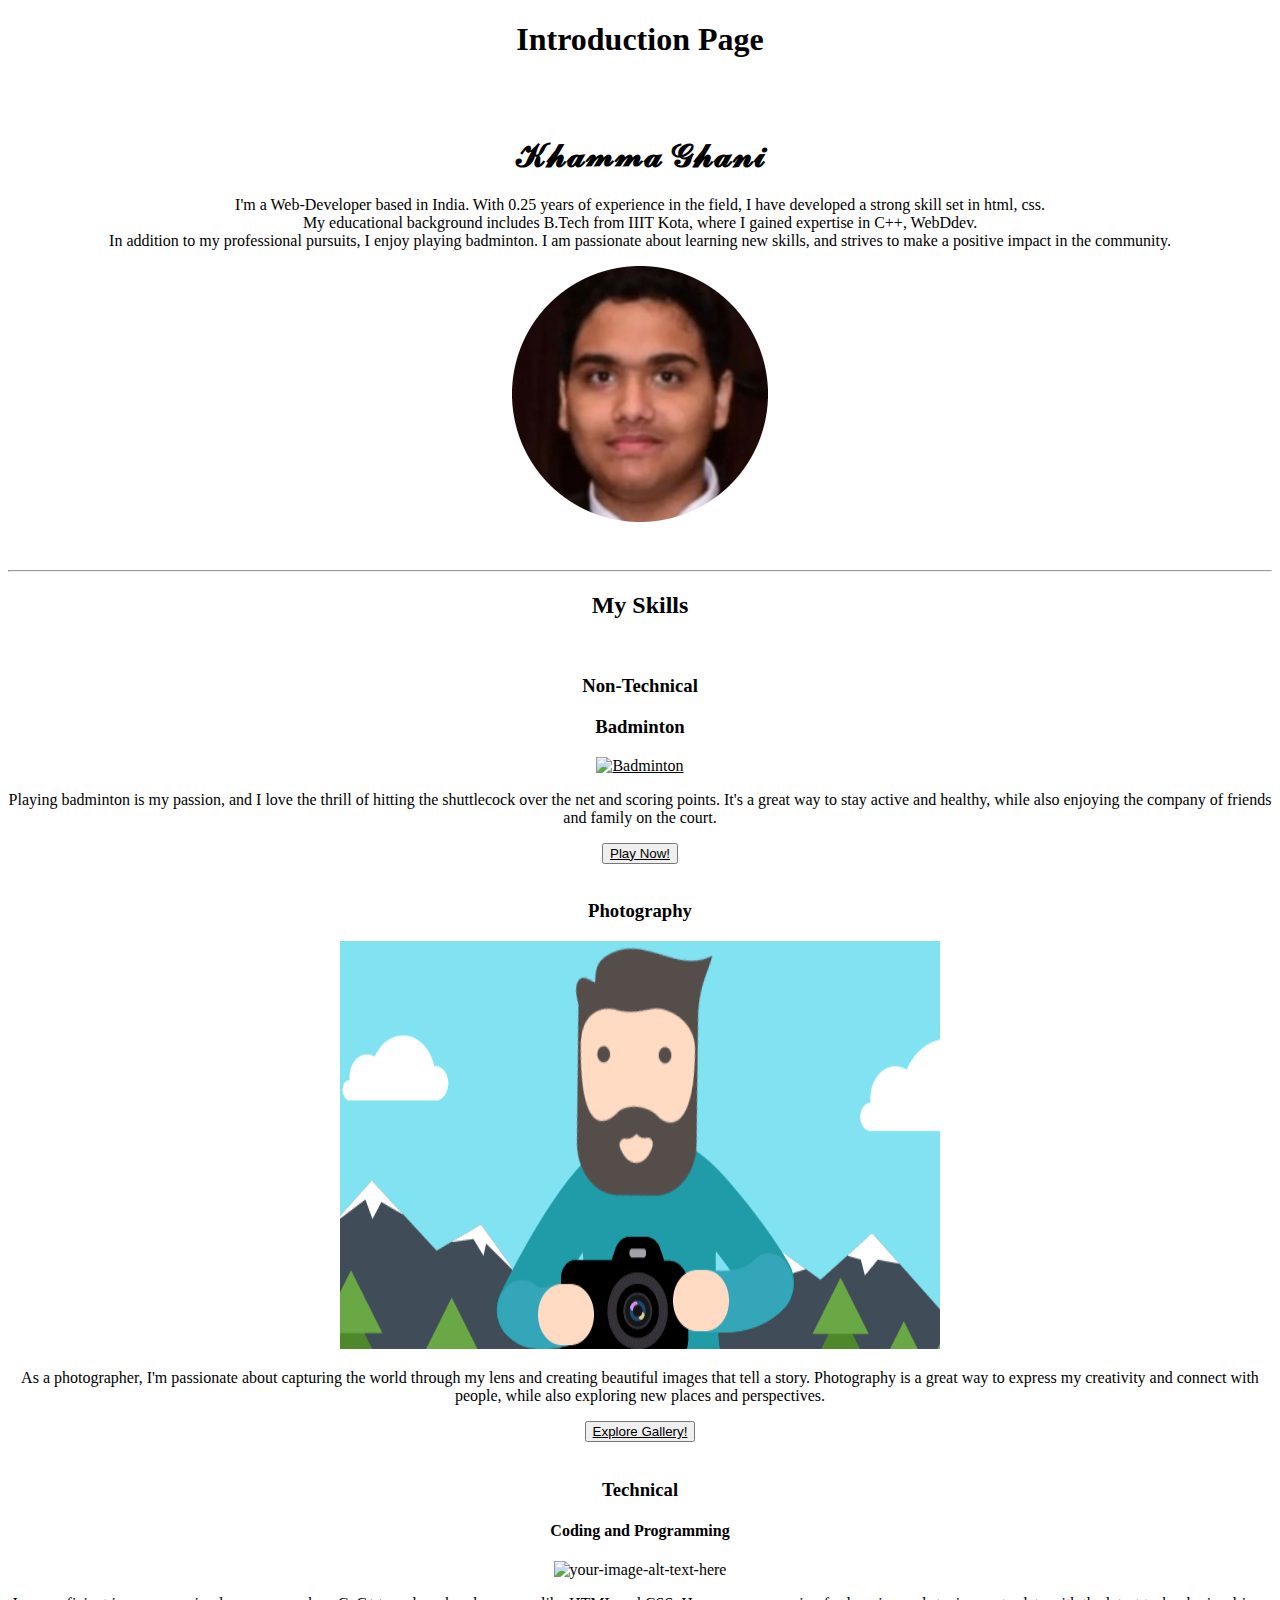
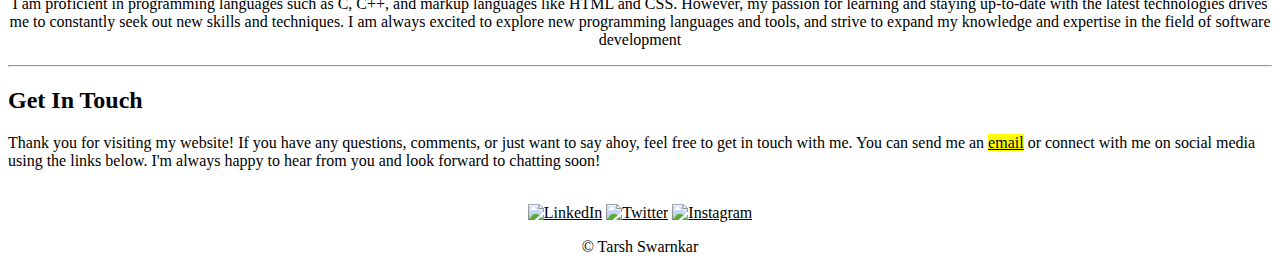
==== css.html @ a469453f "Add files via upload" ====
<!DOCTYPE html>
<html lang="en">

<head>
    <style>
        * {
            color: black;
        }
    </style>
    <meta charset="UTF-8">
    <!-- <p style="color:black">This is a paragraph.</p> -->

    <title>Personal website</title>

    <!-- below is favicon/ favourite icon image -->
    <link rel="icon" href="favicon_T.ico" type="image/x-icon">
    <!-- below is external css -->
    <link rel="stylesheet" href="css/My Site.css">
    <!-- <link rel="icon" href="https://www.google.com/url?sa=i&url=https%3A%2F%2Fgfycat.com%2Fgifs%2Fsearch%2Ffavicons&psig=AOvVaw
        0kIlMiZx5lLvdXcrR-1_9N&ust=1679508924917000&source=images&cd=vfe&ved=0CBAQjhxqFwoTCKDvxrnQ7f0CFQAAAAAdAAAAABAJ" type=""> -->
    <!-- INTERNAL CSS -->

    <link rel="preconnect" href="https://fonts.googleapis.com">
    <link rel="preconnect" href="https://fonts.gstatic.com" crossorigin>
    <link href="https://fonts.googleapis.com/css2?family=Dancing+Script&family=Montserrat&display=swap"
        rel="stylesheet">
    <link href="https://fonts.googleapis.com/css2?family=Dancing+Script&family=Montserrat:wght@400;800;900&display=swap"
        rel="stylesheet">


</head>

<body>
    
    <h1 style="text-align: center;">Introduction Page</h1>
    <br>
    <div class="top-container">
        <br>
        <h1 style="text-align: center;">𝓚𝓱𝓪𝓶𝓶𝓪 𝓖𝓱𝓪𝓷𝓲</h1>

        <!-- <video autoplay muted loop id="myVideo">
            <source src="https://cdn.lovo.ai/home_assets/intro-section-background-230410.mp4" type="video/mp4">
            Your browser does not support HTML5 video.
        </video> -->




        <!-- <h1 style="text-align: center; font-family: Verdana, Geneva, Tahoma, sans-serif;">Tarsh Swarnkar</h1> -->

        <!-- <p style="text-align: center; background-color: black;margin-top: 0px;margin-bottom: 10px;"> -->

        <!-- <p style="text-align: center;">
            <span class="pro">This is an example of division</span>
        </p> -->

        <p style="text-align: center;">
            I'm a Web-Developer based in India. With 0.25 years of experience in the field, I have
            developed a strong skill set in html, css.
            <br>
            My educational background includes B.Tech from IIIT Kota, where I gained expertise
            in C++, WebDdev.
            <br>
            In addition to my professional pursuits, I enjoy playing badminton. I am
            passionate about learning new skills, and strives to make a positive impact in the community.

        </p>


        <center>
            <!-- <img src="clouds.png" alt="cloudpng" height="10%" width="10%"> -->
            <!-- <img src="clouds.png" alt="cloudpng" height="10%" width="10%"> -->

            <!-- <div style="position: relative;">
                <img src="pp circle cropped.png" alt="PP" height="10%" width="10%"
                    style="position: relative; z-index: 2;">
                <img src="circle animation.gif" style="position: absolute; top: 0; left: 0; z-index: 1;">
            </div> -->

            
            <div class="neumorphic-container-pp">
                <img src="pp circle cropped.png" alt="PP" >
            </div>


        </center>
        <br>
        <!-- <img src="hmm.png" alt="mountainspng"> -->
        <!-- <img src="mountains.png" alt="mountainspng" height="100%" width="100%"> -->
    </div>



    <!-- from necche is the resource from udemy -->

    <div class="middle-container">
        <div class="profile">
            <img src="" alt="">

        </div>
        <hr>





        <div class="skills">
            <center>
                <h2>My Skills</h2>
            </center>
            <div class="skill-row">
                <img class="" src="" alt="">
                <center>
                    <h3>Non-Technical</h3>
                    <div class="image-container">
                        <div class="image-wrapper">
                            <center>
                                <h3>Badminton</h3>
                                <!-- <br> -->


                                <div class="neumorphic-container">
                                    <a href="https://www.udemy.com/course/the-complete-web-development-bootcamp/learn/lecture/12287798#overview"
                                        target="_blank"> <img src="ezgif.com-video-to-gif.gif" alt="Badminton"
                                            height="40%" width="40%">
                                    </a>
                                </div>
                                
                                <p>
                                    Playing badminton is my passion, and I love the thrill of hitting the shuttlecock
                                    over the
                                    net and scoring points. It's a great way to stay active and healthy,
                                    while also enjoying the company of friends and family on the court.
                                </p>
                                <button>
                                    <a href="badminton.html" target="_blank">
                                        <span class="play">Play Now!</span>
                                    </a>
                                </button>
                                <!-- simple button -->
                                <!-- <button><a href="badminton.html" target="_blank">Join the League</a></button> -->
                            </center>

                            <img src="" alt="">

                        </div>
                        <div class="image-wrapper">
                            <center>
                                <h3>Photography</h3>
                                <!-- <br> -->


                                <div class="neumorphic-container">
                                    <a href="https://www.badminton.in" target="_blank"> <img src="photographer.gif"
                                            alt="Photography" height="407.95" width="600">
                                    </a>
                                </div>


                                <p>As a photographer, I'm passionate about capturing the world through my lens and
                                    creating beautiful
                                    images that tell a story.
                                    Photography is a great way to express my creativity and connect with people, while
                                    also exploring
                                    new places and perspectives.
                                </p>
                                <button>
                                    <a href="photography.html" target="_blank">
                                        <span class="play">Explore Gallery!</span>
                                    </a>
                                </button>
                                <!-- simple button -->
                                <!-- <button>Explore Gallery</button> -->
                            </center>
                        </div>
                    </div>





                    <div class="skill-row">
                        <img class="" src="" alt="">
                        <center>
                            <h3>Technical</h3>
                        </center>
                        <center>
                            <h4>Coding and Programming</h4>
                        </center>
                        <!-- <center> <img src="bahroo-hacker.gif" alt="coding image" height="25%" width="25%"></center> -->
                        <!-- <center><img src="https://media.tenor.com/GfSX-u7VGM4AAAAC/coding.gif" alt="coding image"
                                height="40%" width="40%"></center> -->

                        <div class="neumorphic-container">
                            <img src="https://media.tenor.com/GfSX-u7VGM4AAAAC/coding.gif"
                                alt="your-image-alt-text-here">
                        </div>
                        <p>
                            I am proficient in programming languages such as C, C++,
                            and markup languages like HTML and CSS. However, my passion for learning
                            and staying up-to-date with the latest technologies drives me to constantly
                            seek out new skills and techniques. I am always excited to explore new
                            programming languages and tools, and strive to expand my knowledge and expertise
                            in the field of software development
                        </p>
                        <!-- <button>CodeChef ID</button> -->
                    </div>


            </div>
        </div>
        <hr>
        <div class="contact-me">
            <h2>Get In Touch</h2>
            <p>
                Thank you for visiting my website! If you have any questions,
                comments, or just want to say ahoy, feel free to get in touch with me.
                You can send me an <a class="btn" href="mailto:name@email.com"><mark>email</mark></a> or connect with me
                on
                social media using the links below. I'm always happy to hear from you and
                look forward to chatting soon!
            </p>
            <!-- <a class="btn" href="mailto:name@email.com">CONTACT ME</a> -->

        </div>
    </div>


    <div class="bottom-container">
        <br>
        <center>
            <a href="https://www.linkedin.com/in/tarsh-swarnkar-103bb8208/?originalSubdomain=in"><img
                    src="https://pngimg.com/uploads/linkedIn/linkedIn_PNG6.png" alt="LinkedIn"
                    style="width:42px;height:42px; "></a>
            <a href="https://mobile.twitter.com/TarshSwarnkar1"><img
                    src="https://cdn-icons-png.flaticon.com/512/174/174876.png" alt="Twitter"
                    style="width:42px;height:42px;"></a>
            <a href="https://www.instagram.com/tarshswarnkar/">
                <img src="https://png.pngtree.com/png-vector/20221018/ourmid/pngtree-instagram-icon-png-image_6315974.png"
                    alt="Instagram" style="width:42px;height:42px;"></a>

            <!-- <a class="footer-link" href="https://www.linkedin.com/in/tarsh-swarnkar-103bb8208/?originalSubdomain=in">LinkedIn</a>
        <a class="footer-link" href="https://mobile.twitter.com/TarshSwarnkar1">Twitter</a>
        <a class="footer-link" href="https://www.instagram.com/tarshswarnkar/">Instagram</a> -->


            <p>© Tarsh Swarnkar</p>
        </center>
    </div>

    <!-- <center>
        <button>
            <div class="default-btn">
              <svg class="css-i6dzq1" stroke-linejoin="round" stroke-linecap="round" fill="none" stroke-width="2" stroke="#FFF" height="20" width="20" viewBox="0 0 24 24"><path d="M1 12s4-8 11-8 11 8 11 8-4 8-11 8-11-8-11-8z"></path><circle r="3" cy="12" cx="12"></circle></svg>
              <span>Quick View</span>
            </div>
            <div class="hover-btn">
              <svg class="css-i6dzq1" stroke-linejoin="round" stroke-linecap="round" fill="none" stroke-width="2" stroke="#ffd300" height="20" width="20" viewBox="0 0 24 24"><circle r="1" cy="21" cx="9"></circle><circle r="1" cy="21" cx="20"></circle><path d="M1 1h4l2.68 13.39a2 2 0 0 0 2 1.61h9.72a2 2 0 0 0 2-1.61L23 6H6"></path></svg>
              <span>Shop Now</span>
            </div>
          </button>
    </center> -->



</body>

</html>

<!-- onclick, redirect to badminton websute and make a simple badminton game like google special day games -->
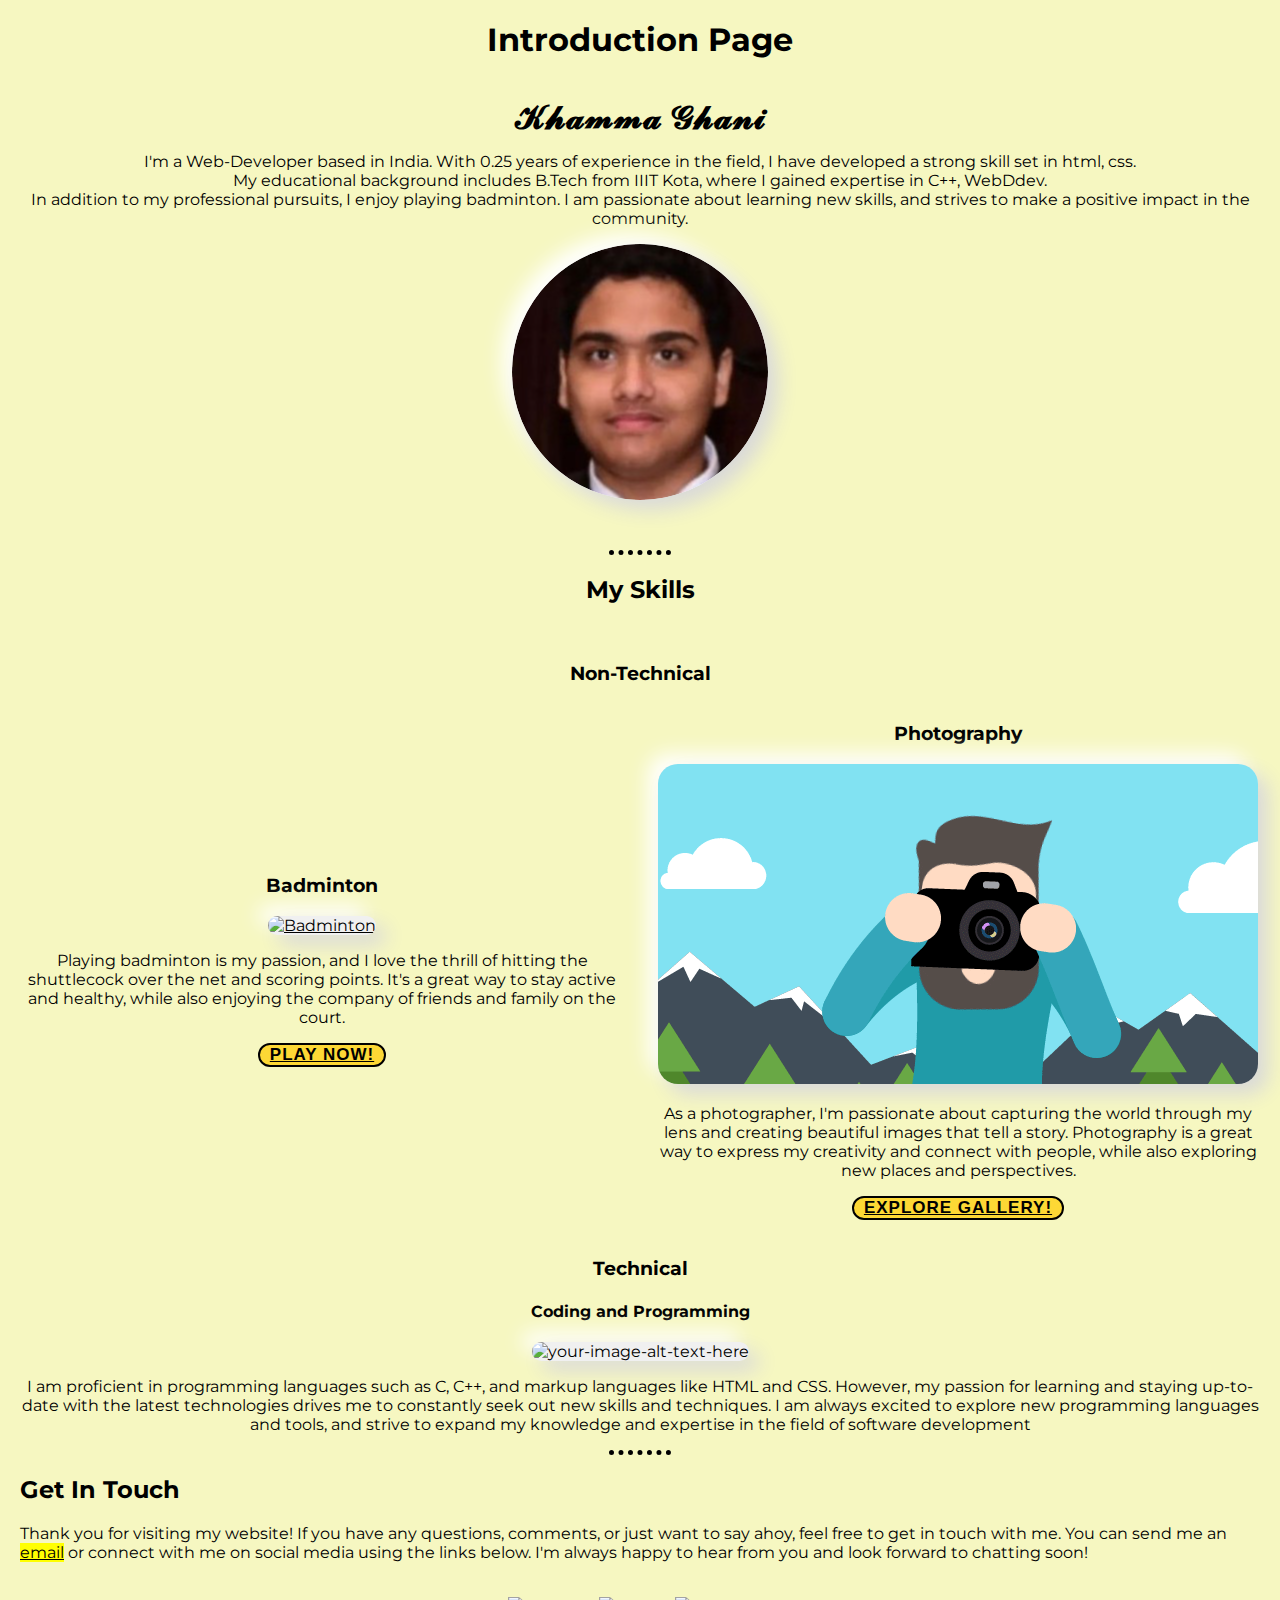
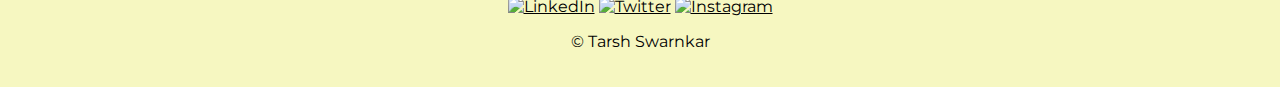
==== commit 899e44bb: "Update css.html" ====
--- a/css.html
+++ b/css.html
@@ -15,7 +15,7 @@
     <!-- below is favicon/ favourite icon image -->
     <link rel="icon" href="favicon_T.ico" type="image/x-icon">
     <!-- below is external css -->
-    <link rel="stylesheet" href="css/My Site.css">
+    <link rel="stylesheet" href="My Site.css">
     <!-- <link rel="icon" href="https://www.google.com/url?sa=i&url=https%3A%2F%2Fgfycat.com%2Fgifs%2Fsearch%2Ffavicons&psig=AOvVaw
         0kIlMiZx5lLvdXcrR-1_9N&ust=1679508924917000&source=images&cd=vfe&ved=0CBAQjhxqFwoTCKDvxrnQ7f0CFQAAAAAdAAAAABAJ" type=""> -->
     <!-- INTERNAL CSS -->
@@ -267,4 +267,4 @@
 
 </html>
 
-<!-- onclick, redirect to badminton websute and make a simple badminton game like google special day games -->+<!-- onclick, redirect to badminton websute and make a simple badminton game like google special day games -->
--- a/My Site.css
+++ b/My Site.css
@@ -0,0 +1,355 @@
+/* body{
+    background-color: blue;
+} */
+
+body {
+    padding: 20px;
+    margin-left: 10px;
+    margin: 0;
+    font-family: 'Montserrat', fantasy;
+    background-color: #F6F7C1;
+    /* background-image: url('https://r2.stablediffusionweb.com/images/background-faqs.jpg'); */
+    /* background-color: #90EE90; */
+    color: aliceblue;
+}
+
+h1 {
+    margin: 0;
+    font-family: 'Montserrat', ExtraBold 800;
+}
+
+/* title{
+    color: aliceblue;
+} */
+
+div {
+    background-color: #F6F7C1;
+    /* background-image: url('https://r2.stablediffusionweb.com/images/background-faqs.jpg'); */
+    /* background-color: #90EE90; */
+}
+
+
+/* img{
+    float: left;
+} */
+
+
+
+/* neumorphism css */
+.neumorphic-container {
+    display: inline-block;
+    padding: 0px;
+    border-radius: 20px;
+    background-color: #f0f0f0;
+    box-shadow: 
+      10px 10px 20px #d9d9d9,
+      -10px -10px 20px #ffffff;
+  }
+  
+  .neumorphic-container img {
+    display: block;
+    width: 100%;
+    height: auto;
+    border-radius: 20px;
+  }
+
+/* pp */
+  .neumorphic-container-pp{
+    display: inline-block;
+    padding: 0px;
+    border-radius: 50%;
+    background-color: #f0f0f0;
+    box-shadow: 
+      10px 10px 20px #d9d9d9,
+      -10px -10px 20px #ffffff;
+  }
+  
+  .neumorphic-container-pp img {
+    display: block;
+    width: 100%;
+    height: auto;
+    border-radius: 50%;
+  }
+
+
+
+
+
+  
+.top-container {
+    /* background-color: black; */
+    /* background-image: url('https://images.unsplash.com/photo-1652310133032-3e5808888c9b?ixlib=rb-4.0.3&ixid=MnwxMjA3fDB8MHxwaG90by1wYWdlfHx8fGVufDB8fHx8&auto=format&fit=crop&w=1332&q=80'); */
+    background-image: url('https://i.pinimg.com/564x/06/df/18/06df18c2bb1a1509002c75a25c533b97.jpg');
+    /* important neeche */
+    background-size: cover;
+    /* opacity: 0.5; */
+
+
+
+    /* Add the blur effect */
+    /* filter: blur(8px);
+        -webkit-filter: blur(8px); */
+
+    /* Full height */
+    /* height: 100%;  */
+
+    /* Center and scale the image nicely */
+    /* background-position: center;
+        background-repeat: no-repeat;
+        background-size: cover; */
+
+
+
+}
+
+
+
+/* .middle-container{
+    background-color: black ;
+    width: 200px;
+    height: 200px;
+    top: 80px;
+    position: absolute;
+    right:0px;
+    display: inline-block;
+    left: 200px;
+ } */
+/* .bottom-container{
+    background-color: blue;
+    width: 200px;
+    position: relative; */
+/* position: fixed; */
+/* display: inline-block;
+    height: 200px;
+} */
+
+
+hr {
+    background-color: #F6F7C1;
+    /* background-image: ('https://r2.stablediffusionweb.com/images/background-faqs.jpg'); */
+    /* agar white karenge to nahi higa kuch, iskiye none wali cheez kari hai */
+    /* border-style: none; */
+    /* height: 0px;
+    width: 100%; */
+    /* border-style: none none dotted; */
+
+    /* important down */
+    border-style: none;
+    border-top-style: dotted;
+    border-width: 5px;
+    width: 5%;
+}
+
+
+
+
+
+/* two images side by side and their description below each respectively */
+.image-container {
+    display: flex;
+    justify-content: space-between;
+    align-items: center;
+  }
+  
+  .image-wrapper {
+    flex-basis: calc(50% - 1rem);
+    margin-right: 2rem;
+  }
+  
+  .image-wrapper:last-of-type {
+    margin-right: 0;
+  }
+  
+  .image-wrapper img {
+    display: block;
+    width: 100%;
+  }
+  
+  .image-caption {
+    margin-top: 1rem;
+    text-align: center;
+  }
+
+
+
+
+
+
+
+/* button,
+button:focus {
+    font-family: 'Montserrat', fantasy;
+    font-size: 15px;
+    padding: 8px 5px;
+    border-radius: 0.7rem;
+    background-color: #F6F7C1;
+    background-image: none;
+    border: 2px solid rgb(50, 50, 50);
+    border-bottom: 5px solid rgb(50, 50, 50);
+    box-shadow: 0px 1px 6px 0px rgb(158, 129, 254);
+    transform: translate(0, -3px);
+    transition: 0.2s;
+    transition-timing-function: linear;
+    color: #09083D;
+}
+
+button:active {
+    transform: translate(0, 0);
+    border-bottom: 2px solid rgb(50, 50, 50);
+} */
+
+
+
+
+
+
+
+
+
+
+
+/* button ke liye */
+button {
+    display: flex;
+    align-items: center;
+    justify-content: center;
+    gap: 10px;
+    padding: 0 10px;
+    color: white;
+    /* text-shadow: 2px 2px rgb(116, 116, 116); */
+    text-transform: uppercase;
+    border: solid 2px black;
+    letter-spacing: 1px;
+    font-weight: 600;
+    font-size: 17px;
+    background-color: hsl(49deg 98% 60%);
+    border-radius: 50px;
+    position: relative;
+    overflow: hidden;
+    transition: all .5s ease;
+  }
+  
+  button:active {
+    transform: scale(.9);
+    transition: all 100ms ease;
+  }
+  
+  button svg {
+    transition: all .5s ease;
+    z-index: 2;
+  }
+  
+  .play {
+    transition: all .5s ease;
+    transition-delay: 300ms;
+  }
+  
+  button:hover svg {
+    transform: scale(3) translate(50%);
+  }
+  
+  .now {
+    position: absolute;
+    left: 0;
+    transform: translateX(-100%);
+    transition: all .5s ease;
+    z-index: 2;
+  }
+  
+  button:hover .now {
+    transform: translateX(10px);
+    transition-delay: 300ms;
+  }
+  
+  button:hover .play {
+    transform: translateX(200%);
+    transition-delay: 300ms;
+  }
+
+
+
+
+.pro {
+    /* font-family: Verdana, Geneva, Tahoma, sans-serif; */
+    font-size: small;
+    color: white;
+    /* text-align: center; */
+}
+
+
+
+.grid-container {
+    display: grid;
+    grid-template-columns: auto auto auto;
+    gap: 10px;
+    background-color: #2196F3;
+    padding: 10px;
+}
+
+.grid-container>div {
+    background-color: rgba(255, 255, 255, 0.8);
+    text-align: center;
+    padding: 20px 0;
+    font-size: 50px;
+}
+
+.item1 {
+    grid-column-start: 1;
+    grid-column-end: 3;
+}
+/* button ends */
+
+
+
+
+
+/* button niche */
+/* button {
+    position: relative;
+    overflow: hidden;
+    outline: none;
+    cursor: pointer;
+    border-radius: 50px;
+    background-color: hsl(255deg 50% 40%);
+    border: solid 4px hsl(50deg 100% 50%);
+    font-family: 'Lexend Deca', sans-serif;
+    font-weight: bold;
+}
+
+.default-btn,
+.hover-btn {
+    background-color: hsl(255deg 50% 40%);
+    display: flex;
+    align-items: center;
+    gap: 15px;
+    padding: 10px 15px;
+    border-radius: 50px;
+    font-size: 17px;
+    font-weight: 500;
+    text-transform: uppercase;
+    transition: all .3s ease;
+}
+
+.hover-btn {
+    position: absolute;
+    inset: 0; */
+/* padding: 5px 10px; */
+/* background-color: hsl(255deg 50% 49%);
+    transform: translate(0%, 100%);
+}
+
+.default-btn span {
+    color: hsl(0, 0%, 100%);
+}
+
+.hover-btn span {
+    color: hsl(50deg 100% 50%);
+}
+
+button:hover .default-btn {
+    transform: translate(0%, -100%);
+}
+
+button:hover .hover-btn {
+    transform: translate(0%, 0%);
+} */